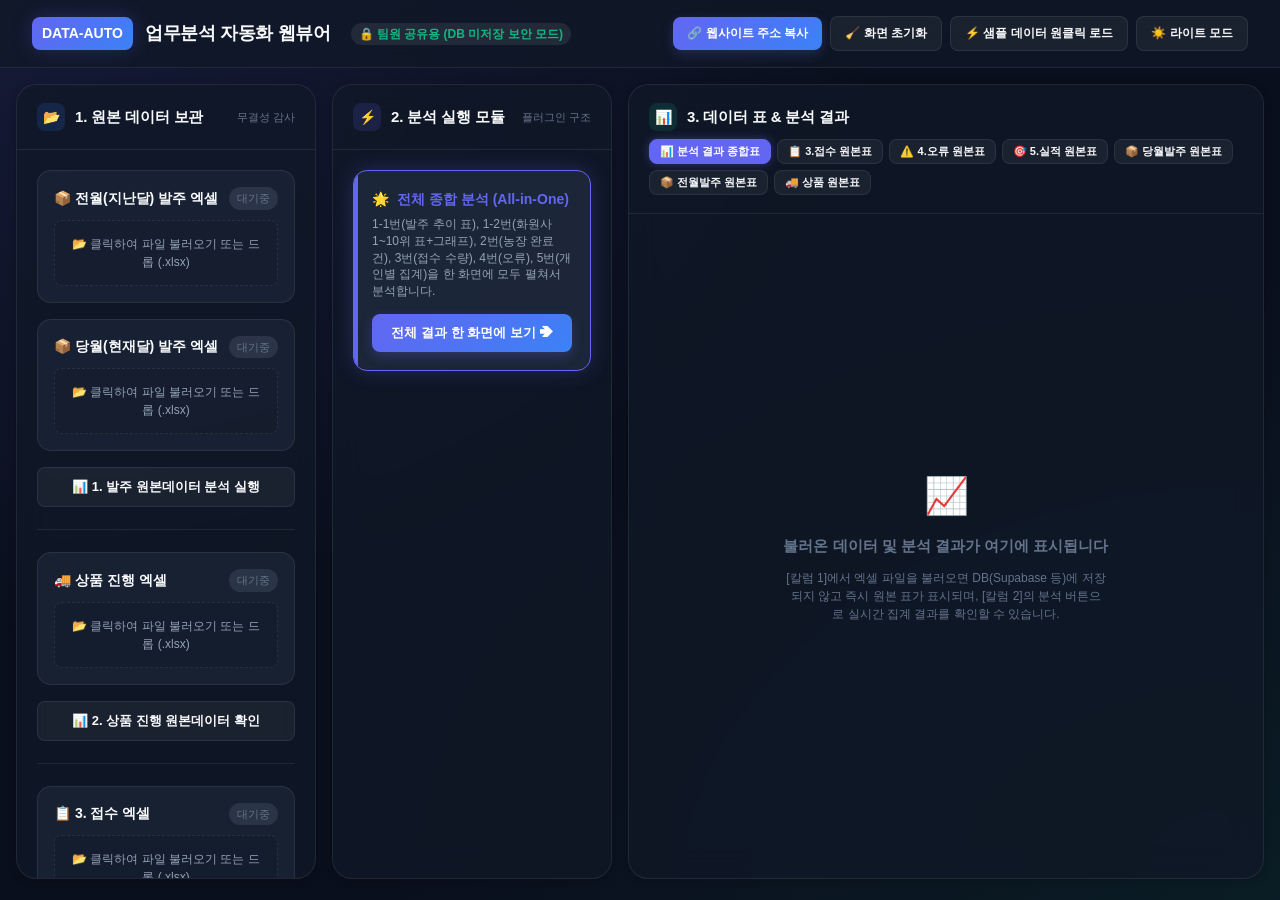
==== 업무분석_팀원공유용/index.html @ f82c4450 "Add files via upload" ====
<!DOCTYPE html>
<html lang="ko" data-theme="dark">
<head>
  <meta charset="UTF-8">
  <meta name="viewport" content="width=device-width, initial-scale=1.0">
  <title>업무분석 자동화 웹뷰어 (팀원 공유용 · 데이터 미저장 보안 모드)</title>
  <meta name="description" content="엑셀 파일을 서버나 DB에 저장하지 않고 브라우저 메모리에서만 안전하게 즉시 분석하는 팀원 공유용 업무분석 웹사이트입니다.">
  <meta property="og:type" content="website">
  <meta property="og:title" content="업무분석 자동화 웹뷰어 (팀원 공유용)">
  <meta property="og:description" content="업로드한 엑셀 데이터가 DB에 저장되지 않는 보안 모드로 발주 추이, 발주증가 TOP 10, 농장 완료건, 접수·오류·실적을 즉시 분석합니다.">
  <!-- Modern Local Vendor with CDN Fallback -->
  <script src="vendor/xlsx.full.min.js"></script>
  <script>if (typeof XLSX === 'undefined') document.write('<script src="https://cdn.jsdelivr.net/npm/xlsx@0.18.5/dist/xlsx.full.min.js"><\\/script>');</script>
  <script src="vendor/chart.umd.min.js"></script>
  <script>if (typeof Chart === 'undefined') document.write('<script src="https://cdn.jsdelivr.net/npm/chart.js@4.4.2/dist/chart.umd.min.js"><\\/script>');</script>
  <!-- Styles -->
  <link rel="stylesheet" href="css/style.css">
</head>
<body>

  <!-- Top Navigation Header -->
  <header class="app-header">
    <div class="logo-area">
      <div class="logo-badge">DATA-AUTO</div>
      <h1 class="app-title">업무분석 자동화 웹뷰어</h1>
      <span class="app-subtitle" style="color: #10b981; font-weight: 700;">🔒 팀원 공유용 (DB 미저장 보안 모드)</span>
    </div>

    <div class="header-actions" style="display: flex; gap: 8px; align-items: center; flex-wrap: wrap;">
      <button class="btn btn-primary" id="btn-copy-share-url" style="font-size: 12px; width: auto; padding: 8px 14px;">
        🔗 웹사이트 주소 복사
      </button>
      <button class="btn btn-secondary" id="btn-clear-session" style="font-size: 12px; width: auto; padding: 8px 14px;">
        🧹 화면 초기화
      </button>
      <button class="btn btn-secondary" id="btn-load-samples" style="font-size: 12px; width: auto; padding: 8px 14px;">
        ⚡ 샘플 데이터 원클릭 로드
      </button>
      <button class="btn btn-secondary" id="theme-toggle" style="font-size: 12px; width: auto; padding: 8px 14px;">
        ☀️ 라이트 모드
      </button>
    </div>
  </header>

  <!-- 3-Column Landing Dashboard -->
  <main class="main-dashboard">

    <!-- [Column 1] 원본 데이터 보관 칼럼 -->
    <section class="dashboard-column col-1">
      <div class="column-header">
        <div class="column-title-group">
          <div class="column-icon">📂</div>
          <h2 class="column-title">1. 원본 데이터 보관</h2>
        </div>
        <span style="font-size: 11px; color: var(--text-muted);">무결성 감사</span>
      </div>

      <div class="column-body">
        <!-- 발주 원본 데이터 슬롯 -->
        <div class="vault-slot">
          <div class="slot-header">
            <span class="slot-name">📦 전월(지난달) 발주 엑셀</span>
            <span class="slot-badge badge-empty" id="badge-prev-orders">대기중</span>
          </div>
          <div class="file-dropzone" id="dropzone-prev-orders">
            <input type="file" id="input-prev-orders" accept=".xlsx, .xls">
            <div class="dropzone-label" id="label-prev-orders">📂 클릭하여 파일 불러오기 또는 드롭 (.xlsx)</div>
          </div>
        </div>

        <div class="vault-slot">
          <div class="slot-header">
            <span class="slot-name">📦 당월(현재달) 발주 엑셀</span>
            <span class="slot-badge badge-empty" id="badge-curr-orders">대기중</span>
          </div>
          <div class="file-dropzone" id="dropzone-curr-orders">
            <input type="file" id="input-curr-orders" accept=".xlsx, .xls">
            <div class="dropzone-label" id="label-curr-orders">📂 클릭하여 파일 불러오기 또는 드롭 (.xlsx)</div>
          </div>
        </div>

        <!-- 1. 발주 분석 버튼 -->
        <button class="btn btn-primary" id="btn-save-orders">
          📊 1. 발주 원본데이터 분석 실행
        </button>

        <div style="border-top: 1px solid var(--border-color); margin: 6px 0;"></div>

        <!-- 상품 진행 원본 데이터 슬롯 -->
        <div class="vault-slot">
          <div class="slot-header">
            <span class="slot-name">🚚 상품 진행 엑셀</span>
            <span class="slot-badge badge-empty" id="badge-products">대기중</span>
          </div>
          <div class="file-dropzone" id="dropzone-products">
            <input type="file" id="input-products" accept=".xlsx, .xls">
            <div class="dropzone-label" id="label-products">📂 클릭하여 파일 불러오기 또는 드롭 (.xlsx)</div>
          </div>
        </div>

        <!-- 2. 상품 진행 확인 버튼 -->
        <button class="btn btn-secondary" id="btn-save-products">
          📊 2. 상품 진행 원본데이터 확인
        </button>

        <div style="border-top: 1px solid var(--border-color); margin: 6px 0;"></div>

        <!-- 3. 접수 원본 데이터 슬롯 -->
        <div class="vault-slot">
          <div class="slot-header">
            <span class="slot-name">📋 3. 접수 엑셀</span>
            <span class="slot-badge badge-empty" id="badge-receptions">대기중</span>
          </div>
          <div class="file-dropzone" id="dropzone-receptions">
            <input type="file" id="input-receptions" accept=".xlsx, .xls">
            <div class="dropzone-label" id="label-receptions">📂 클릭하여 파일 불러오기 또는 드롭 (.xlsx)</div>
          </div>
        </div>

        <!-- 3. 접수 확인 버튼 -->
        <button class="btn btn-secondary" id="btn-save-receptions">
          📊 3. 접수 원본데이터 확인
        </button>

        <div style="border-top: 1px solid var(--border-color); margin: 6px 0;"></div>

        <!-- 4. 오류 원본 데이터 슬롯 -->
        <div class="vault-slot">
          <div class="slot-header">
            <span class="slot-name">⚠️ 4. 오류 엑셀</span>
            <span class="slot-badge badge-empty" id="badge-errors">대기중</span>
          </div>
          <div class="file-dropzone" id="dropzone-errors">
            <input type="file" id="input-errors" accept=".xlsx, .xls">
            <div class="dropzone-label" id="label-errors">📂 클릭하여 파일 불러오기 또는 드롭 (.xlsx)</div>
          </div>
        </div>

        <!-- 4. 오류 확인 버튼 -->
        <button class="btn btn-secondary" id="btn-save-errors">
          📊 4. 오류 원본데이터 확인
        </button>

        <div style="border-top: 1px solid var(--border-color); margin: 6px 0;"></div>

        <!-- 5. 실적 원본 데이터 슬롯 -->
        <div class="vault-slot">
          <div class="slot-header">
            <span class="slot-name">🎯 5. 실적 엑셀</span>
            <span class="slot-badge badge-empty" id="badge-performances">대기중</span>
          </div>
          <div class="file-dropzone" id="dropzone-performances">
            <input type="file" id="input-performances" accept=".xlsx, .xls">
            <div class="dropzone-label" id="label-performances">📂 클릭하여 파일 불러오기 또는 드롭 (.xlsx)</div>
          </div>
        </div>

        <!-- 5. 실적 확인 버튼 -->
        <button class="btn btn-secondary" id="btn-save-performances">
          📊 5. 실적 원본데이터 확인
        </button>

        <!-- 무결성 안내 문구 -->
        <div class="integrity-box" style="margin-top: auto;">
          <span>🛡️ 엑셀 업로드 시 서버(Supabase) 및 로컬 DB에 저장되지 않으며 현재 화면에서만 안전하게 분석됩니다</span>
        </div>
      </div>
    </section>

    <!-- [Column 2] 분석 칼럼 (모듈식 실행 버튼) -->
    <section class="dashboard-column col-2">
      <div class="column-header">
        <div class="column-title-group">
          <div class="column-icon">⚡</div>
          <h2 class="column-title">2. 분석 실행 모듈</h2>
        </div>
        <span style="font-size: 11px; color: var(--text-muted);">플러그인 구조</span>
      </div>

      <div class="column-body" id="analysis-action-list">
        <!-- 자바스크립트 모듈 레지스트리에서 동적으로 생성됩니다 -->
      </div>
    </section>

    <!-- [Column 3] 결과 칼럼 (표 & 그래프) -->
    <section class="dashboard-column col-3">
      <div class="column-header" style="flex-wrap: wrap; gap: 8px;">
        <div class="column-title-group">
          <div class="column-icon">📊</div>
          <h2 class="column-title" id="column-3-main-title">3. 데이터 표 & 분석 결과</h2>
        </div>
        <div class="view-tabs" id="view-tabs" style="display: flex; gap: 6px; flex-wrap: wrap;">
          <button class="btn btn-secondary tab-btn active" data-view="analysis" style="font-size: 11px; padding: 4px 10px; width: auto;">
            📊 분석 결과 종합표
          </button>
          <button class="btn btn-secondary tab-btn" data-slot="receptions" style="font-size: 11px; padding: 4px 10px; width: auto;">
            📋 3.접수 원본표
          </button>
          <button class="btn btn-secondary tab-btn" data-slot="errors" style="font-size: 11px; padding: 4px 10px; width: auto;">
            ⚠️ 4.오류 원본표
          </button>
          <button class="btn btn-secondary tab-btn" data-slot="performances" style="font-size: 11px; padding: 4px 10px; width: auto;">
            🎯 5.실적 원본표
          </button>
          <button class="btn btn-secondary tab-btn" data-slot="currOrders" style="font-size: 11px; padding: 4px 10px; width: auto;">
            📦 당월발주 원본표
          </button>
          <button class="btn btn-secondary tab-btn" data-slot="prevOrders" style="font-size: 11px; padding: 4px 10px; width: auto;">
            📦 전월발주 원본표
          </button>
          <button class="btn btn-secondary tab-btn" data-slot="products" style="font-size: 11px; padding: 4px 10px; width: auto;">
            🚚 상품 원본표
          </button>
        </div>
      </div>

      <div class="column-body" id="result-column-body">
        <div class="col-3-empty">
          <div style="font-size: 36px;">📈</div>
          <div style="font-size: 15px; font-weight: 700;">불러온 데이터 및 분석 결과가 여기에 표시됩니다</div>
          <div style="font-size: 12px; max-width: 320px; line-height: 1.5;">
            [칼럼 1]에서 엑셀 파일을 불러오면 DB(Supabase 등)에 저장되지 않고 즉시 원본 표가 표시되며, [칼럼 2]의 분석 버튼으로 실시간 집계 결과를 확인할 수 있습니다.
          </div>
        </div>
      </div>
    </section>

  </main>

  <!-- Core Scripts -->
  <script src="js/indexedDbStorage.js"></script>
  <script src="js/defaultData.js"></script>
  <script src="js/store.js"></script>
  <script src="js/auditor.js"></script>
  <script src="js/modules/orderTrend.js"></script>
  <script src="js/modules/floristRanking.js"></script>
  <script src="js/modules/productProgress.js"></script>
  <script src="js/modules/receptionCount.js"></script>
  <script src="js/modules/errorAnalysis.js"></script>
  <script src="js/modules/staffSummary.js"></script>
  <script src="js/modules/registry.js"></script>
  <script src="js/ui/tableRenderer.js"></script>
  <script src="js/ui/chartRenderer.js"></script>
  <script src="js/app.js"></script>
</body>
</html>
---- 업무분석_팀원공유용/css/style.css ----
/* 2026 Modern Glassmorphism & SaaS Analytics Theme */
:root {
  --bg-primary: #0a0f1d;
  --bg-secondary: rgba(17, 24, 39, 0.75);
  --bg-card: rgba(30, 41, 59, 0.65);
  --bg-card-hover: rgba(30, 41, 59, 0.9);
  --border-color: rgba(255, 255, 255, 0.08);
  --border-focus: rgba(99, 102, 241, 0.6);
  --text-primary: #f8fafc;
  --text-secondary: #94a3b8;
  --text-muted: #64748b;
  --accent-blue: #3b82f6;
  --accent-indigo: #6366f1;
  --accent-emerald: #10b981;
  --accent-amber: #f59e0b;
  --accent-rose: #f43f5e;
  --glass-blur: blur(16px);
  --shadow-sm: 0 2px 8px rgba(0, 0, 0, 0.2);
  --shadow-md: 0 8px 24px rgba(0, 0, 0, 0.35);
  --shadow-glow: 0 0 20px rgba(99, 102, 241, 0.25);
  --radius-sm: 8px;
  --radius-md: 14px;
  --radius-lg: 20px;
  --font-family: -apple-system, BlinkMacSystemFont, "Pretendard", "Segoe UI", Roboto, sans-serif;
}

[data-theme="light"] {
  --bg-primary: #f8fafc;
  --bg-secondary: rgba(255, 255, 255, 0.85);
  --bg-card: rgba(255, 255, 255, 0.9);
  --bg-card-hover: #ffffff;
  --border-color: rgba(226, 232, 240, 0.8);
  --border-focus: rgba(99, 102, 241, 0.5);
  --text-primary: #0f172a;
  --text-secondary: #475569;
  --text-muted: #94a3b8;
  --shadow-sm: 0 2px 8px rgba(0, 0, 0, 0.04);
  --shadow-md: 0 10px 25px rgba(0, 0, 0, 0.06);
  --shadow-glow: 0 0 20px rgba(99, 102, 241, 0.15);
}

* {
  box-sizing: border-box;
  margin: 0;
  padding: 0;
}

body {
  font-family: var(--font-family);
  background: var(--bg-primary);
  color: var(--text-primary);
  min-height: 100vh;
  line-height: 1.5;
  overflow-x: hidden;
  background-image: 
    radial-gradient(at 0% 0%, rgba(99, 102, 241, 0.12) 0px, transparent 50%),
    radial-gradient(at 100% 100%, rgba(16, 185, 129, 0.08) 0px, transparent 50%);
  background-attachment: fixed;
  transition: background 0.3s ease, color 0.3s ease;
}

/* App Header */
.app-header {
  display: flex;
  justify-content: space-between;
  align-items: center;
  padding: 16px 32px;
  border-bottom: 1px solid var(--border-color);
  background: var(--bg-secondary);
  backdrop-filter: var(--glass-blur);
  position: sticky;
  top: 0;
  z-index: 50;
}

.logo-area {
  display: flex;
  align-items: center;
  gap: 12px;
}

.logo-badge {
  background: linear-gradient(135deg, var(--accent-indigo), var(--accent-blue));
  color: #fff;
  font-weight: 800;
  font-size: 14px;
  padding: 6px 10px;
  border-radius: var(--radius-sm);
  box-shadow: var(--shadow-glow);
}

.app-title {
  font-size: 18px;
  font-weight: 700;
  letter-spacing: -0.02em;
}

.app-subtitle {
  font-size: 12px;
  color: var(--text-muted);
  margin-left: 8px;
  padding: 2px 8px;
  background: var(--border-color);
  border-radius: 12px;
}

.header-actions {
  display: flex;
  align-items: center;
  gap: 12px;
}

/* Layout 3 Columns */
.main-dashboard {
  display: grid;
  grid-template-columns: 340px 320px 1fr;
  gap: 24px;
  padding: 24px 32px;
  height: calc(100vh - 73px);
  max-width: 1920px;
  margin: 0 auto;
}

.dashboard-column {
  display: flex;
  flex-direction: column;
  background: var(--bg-secondary);
  border: 1px solid var(--border-color);
  border-radius: var(--radius-lg);
  backdrop-filter: var(--glass-blur);
  box-shadow: var(--shadow-sm);
  overflow: hidden;
  transition: all 0.25s ease;
}

.dashboard-column:hover {
  border-color: rgba(255, 255, 255, 0.14);
}

.column-header {
  padding: 18px 20px;
  border-bottom: 1px solid var(--border-color);
  display: flex;
  justify-content: space-between;
  align-items: center;
}

.column-title-group {
  display: flex;
  align-items: center;
  gap: 10px;
}

.column-icon {
  width: 28px;
  height: 28px;
  border-radius: var(--radius-sm);
  display: flex;
  align-items: center;
  justify-content: center;
  font-size: 14px;
}

.col-1 .column-icon { background: rgba(59, 130, 246, 0.15); color: var(--accent-blue); }
.col-2 .column-icon { background: rgba(99, 102, 241, 0.15); color: var(--accent-indigo); }
.col-3 .column-icon { background: rgba(16, 185, 129, 0.15); color: var(--accent-emerald); }

.column-title {
  font-size: 15px;
  font-weight: 700;
  letter-spacing: -0.01em;
}

.column-body {
  padding: 20px;
  overflow-y: auto;
  flex: 1;
  display: flex;
  flex-direction: column;
  gap: 16px;
}

/* Slot & Card Styles */
.vault-slot {
  background: var(--bg-card);
  border: 1px solid var(--border-color);
  border-radius: var(--radius-md);
  padding: 16px;
  transition: all 0.2s ease;
}

.vault-slot:hover {
  background: var(--bg-card-hover);
  border-color: var(--border-focus);
}

.slot-header {
  display: flex;
  justify-content: space-between;
  align-items: center;
  margin-bottom: 10px;
}

.slot-name {
  font-size: 14px;
  font-weight: 600;
}

.slot-badge {
  font-size: 11px;
  padding: 3px 8px;
  border-radius: 12px;
  font-weight: 500;
}

.badge-empty { background: rgba(148, 163, 184, 0.15); color: var(--text-muted); }
.badge-ready { background: rgba(16, 185, 129, 0.15); color: var(--accent-emerald); }
.badge-error { background: rgba(244, 63, 94, 0.15); color: var(--accent-rose); }

/* File Drop Area */
.file-dropzone {
  position: relative;
  border: 1.5px dashed var(--border-color);
  border-radius: var(--radius-sm);
  padding: 14px;
  text-align: center;
  cursor: pointer;
  background: rgba(0, 0, 0, 0.1);
  transition: all 0.2s ease;
  user-select: none;
}

.file-dropzone:hover, .file-dropzone.dragover {
  border-color: var(--accent-indigo);
  background: rgba(99, 102, 241, 0.08);
}

.file-dropzone input[type="file"] {
  position: absolute;
  top: 0;
  left: 0;
  width: 100%;
  height: 100%;
  opacity: 0;
  cursor: pointer;
  z-index: 5;
}

.dropzone-label {
  font-size: 12px;
  color: var(--text-secondary);
  pointer-events: none;
  position: relative;
  z-index: 1;
}

/* Buttons */
.btn {
  display: inline-flex;
  align-items: center;
  justify-content: center;
  gap: 8px;
  padding: 10px 16px;
  font-size: 13px;
  font-weight: 600;
  border-radius: var(--radius-sm);
  cursor: pointer;
  border: none;
  transition: all 0.2s ease;
  width: 100%;
}

.btn-primary {
  background: linear-gradient(135deg, var(--accent-indigo), var(--accent-blue));
  color: white;
  box-shadow: 0 4px 12px rgba(99, 102, 241, 0.25);
}

.btn-primary:hover {
  opacity: 0.95;
  transform: translateY(-1px);
  box-shadow: 0 6px 16px rgba(99, 102, 241, 0.35);
}

.btn-secondary {
  background: rgba(255, 255, 255, 0.05);
  border: 1px solid var(--border-color);
  color: var(--text-primary);
}

.btn-secondary:hover {
  background: rgba(255, 255, 255, 0.1);
  border-color: rgba(255, 255, 255, 0.2);
}

/* Action Cards in Column 2 */
.action-card {
  background: var(--bg-card);
  border: 1px solid var(--border-color);
  border-radius: var(--radius-md);
  padding: 18px;
  cursor: pointer;
  transition: all 0.25s cubic-bezier(0.4, 0, 0.2, 1);
  position: relative;
  overflow: hidden;
}

.action-card::before {
  content: "";
  position: absolute;
  top: 0;
  left: 0;
  width: 4px;
  height: 100%;
  background: var(--accent-indigo);
  opacity: 0;
  transition: opacity 0.2s ease;
}

.action-card:hover {
  transform: translateY(-2px);
  background: var(--bg-card-hover);
  border-color: var(--border-focus);
  box-shadow: var(--shadow-md);
}

.action-card:hover::before, .action-card.active::before {
  opacity: 1;
}

.action-card.active {
  border-color: var(--accent-indigo);
  background: var(--bg-card-hover);
  box-shadow: var(--shadow-glow);
}

.card-title {
  font-size: 14px;
  font-weight: 700;
  margin-bottom: 6px;
  display: flex;
  align-items: center;
  gap: 8px;
}

.card-desc {
  font-size: 12px;
  color: var(--text-secondary);
  line-height: 1.4;
  margin-bottom: 14px;
}

/* Integrity Banner */
.integrity-box {
  background: rgba(16, 185, 129, 0.1);
  border: 1px solid rgba(16, 185, 129, 0.25);
  border-radius: var(--radius-sm);
  padding: 10px 14px;
  font-size: 12px;
  display: flex;
  align-items: center;
  gap: 8px;
  color: #34d399;
}

.integrity-box.warning {
  background: rgba(245, 158, 11, 0.1);
  border-color: rgba(245, 158, 11, 0.25);
  color: #fbbf24;
}

/* Result Column (Column 3) */
.col-3-empty {
  display: flex;
  flex-direction: column;
  align-items: center;
  justify-content: center;
  height: 100%;
  color: var(--text-muted);
  text-align: center;
  gap: 12px;
  padding: 40px;
}

.result-container {
  display: flex;
  flex-direction: column;
  gap: 20px;
  animation: fadeIn 0.3s ease;
}

@keyframes fadeIn {
  from { opacity: 0; transform: translateY(6px); }
  to { opacity: 1; transform: translateY(0); }
}

/* KPI Summary Cards */
.kpi-row {
  display: grid;
  grid-template-columns: repeat(auto-fit, minmax(180px, 1fr));
  gap: 16px;
}

.kpi-card {
  background: var(--bg-card);
  border: 1px solid var(--border-color);
  border-radius: var(--radius-md);
  padding: 16px;
  display: flex;
  flex-direction: column;
  gap: 4px;
}

.kpi-label {
  font-size: 12px;
  color: var(--text-secondary);
}

.kpi-value {
  font-size: 24px;
  font-weight: 800;
  letter-spacing: -0.02em;
}

.kpi-sub {
  font-size: 12px;
  display: flex;
  align-items: center;
  gap: 4px;
}

.text-positive { color: var(--accent-emerald); }
.text-negative { color: var(--accent-rose); }

/* Table Component */
.table-wrapper {
  background: var(--bg-card);
  border: 1px solid var(--border-color);
  border-radius: var(--radius-md);
  overflow: hidden;
  box-shadow: var(--shadow-sm);
}

.table-toolbar {
  padding: 12px 16px;
  border-bottom: 1px solid var(--border-color);
  display: flex;
  justify-content: space-between;
  align-items: center;
  background: rgba(0, 0, 0, 0.1);
}

.table-search {
  background: rgba(255, 255, 255, 0.05);
  border: 1px solid var(--border-color);
  color: var(--text-primary);
  padding: 6px 12px;
  border-radius: var(--radius-sm);
  font-size: 12px;
  outline: none;
  width: 220px;
}

.table-search:focus {
  border-color: var(--accent-indigo);
}

.data-table {
  width: 100%;
  border-collapse: collapse;
  font-size: 13px;
  text-align: left;
}

.data-table th {
  background: rgba(0, 0, 0, 0.15);
  color: var(--text-secondary);
  font-weight: 600;
  padding: 12px 16px;
  border-bottom: 1px solid var(--border-color);
  cursor: pointer;
  user-select: none;
}

.data-table th:hover {
  color: var(--text-primary);
}

.data-table td {
  padding: 12px 16px;
  border-bottom: 1px solid var(--border-color);
  color: var(--text-primary);
}

.data-table tr:hover td {
  background: rgba(255, 255, 255, 0.02);
}

/* Rank Badge */
.rank-badge {
  display: inline-flex;
  align-items: center;
  justify-content: center;
  width: 24px;
  height: 24px;
  border-radius: 50%;
  font-size: 11px;
  font-weight: 800;
}

.rank-1 { background: #ffd700; color: #000; box-shadow: 0 0 10px rgba(255, 215, 0, 0.4); }
.rank-2 { background: #c0c0c0; color: #000; }
.rank-3 { background: #cd7f32; color: #fff; }
.rank-other { background: rgba(255, 255, 255, 0.1); color: var(--text-secondary); }

/* Chart Container */
.chart-card {
  background: var(--bg-card);
  border: 1px solid var(--border-color);
  border-radius: var(--radius-md);
  padding: 20px;
  margin-top: 20px;
}

.chart-header {
  display: flex;
  justify-content: space-between;
  align-items: center;
  margin-bottom: 16px;
}

.chart-title {
  font-size: 14px;
  font-weight: 700;
}

.chart-wrapper {
  position: relative;
  height: 340px;
  width: 100%;
}

/* Scrollbar */
::-webkit-scrollbar {
  width: 6px;
  height: 6px;
}
::-webkit-scrollbar-track {
  background: transparent;
}
::-webkit-scrollbar-thumb {
  background: rgba(255, 255, 255, 0.15);
  border-radius: 3px;
}
::-webkit-scrollbar-thumb:hover {
  background: rgba(255, 255, 255, 0.3);
}

/* Responsive */
@media (max-width: 1280px) {
  .main-dashboard {
    grid-template-columns: 300px 280px 1fr;
    padding: 16px;
    gap: 16px;
  }
}
@media (max-width: 1024px) {
  .main-dashboard {
    grid-template-columns: 1fr;
    height: auto;
  }
}

/* View Tabs & Toast Feedback */
.tab-btn {
  transition: all 0.2s ease;
  border-radius: var(--radius-sm);
  cursor: pointer;
}
.tab-btn:hover {
  border-color: var(--accent-indigo);
  color: var(--text-primary);
}
.tab-btn.active {
  background: var(--accent-indigo) !important;
  color: #fff !important;
  border-color: var(--accent-indigo) !important;
  box-shadow: 0 0 10px rgba(99, 102, 241, 0.4);
}

.toast-container {
  position: fixed;
  bottom: 24px;
  right: 24px;
  display: flex;
  flex-direction: column;
  gap: 10px;
  z-index: 9999;
  pointer-events: none;
}
.toast-message {
  pointer-events: auto;
  background: rgba(15, 23, 42, 0.95);
  color: #f8fafc;
  border: 1px solid rgba(99, 102, 241, 0.4);
  backdrop-filter: blur(8px);
  padding: 12px 20px;
  border-radius: var(--radius-md);
  font-size: 13px;
  font-weight: 600;
  box-shadow: 0 10px 25px rgba(0, 0, 0, 0.4);
  display: flex;
  align-items: center;
  gap: 10px;
  animation: slideInUp 0.25s ease-out forwards;
  transition: opacity 0.3s ease, transform 0.3s ease;
}
@keyframes slideInUp {
  from {
    opacity: 0;
    transform: translateY(20px);
  }
  to {
    opacity: 1;
    transform: translateY(0);
  }
}
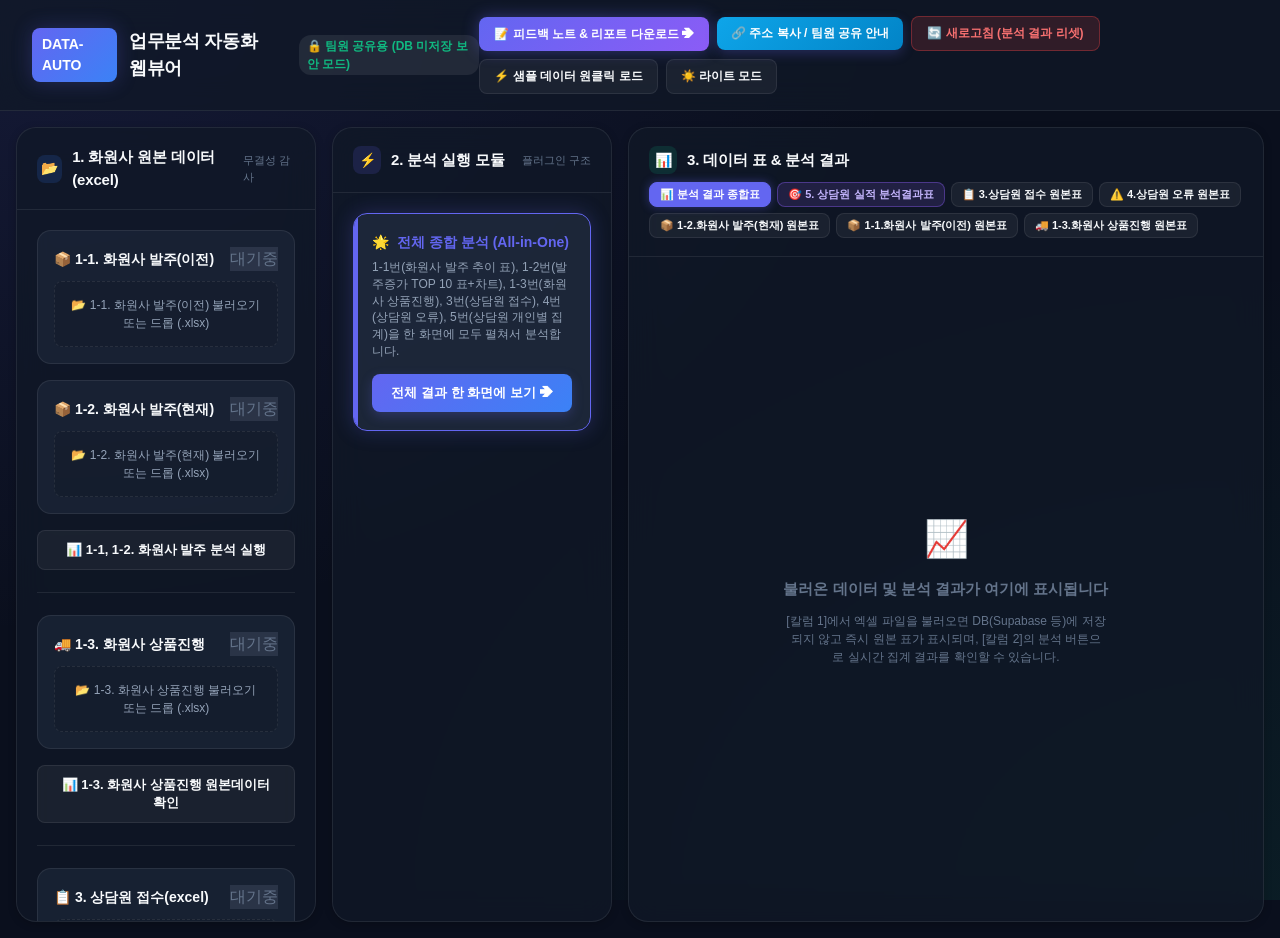
==== commit 8c009df7: "Add files via upload" ====
--- a/업무분석_팀원공유용/index.html
+++ b/업무분석_팀원공유용/index.html
@@ -27,11 +27,14 @@
     </div>
 
     <div class="header-actions" style="display: flex; gap: 8px; align-items: center; flex-wrap: wrap;">
-      <button class="btn btn-primary" id="btn-copy-share-url" style="font-size: 12px; width: auto; padding: 8px 14px;">
-        🔗 웹사이트 주소 복사
+      <a href="feedback.html" class="btn btn-primary" id="btn-go-feedback" style="font-size: 12px; width: auto; padding: 8px 15px; text-decoration: none; display: inline-flex; align-items: center; gap: 6px; background: linear-gradient(135deg, #6366f1, #8b5cf6); border: none; box-shadow: 0 0 16px rgba(99, 102, 241, 0.4); font-weight: 700;">
+        📝 피드백 노트 & 리포트 다운로드 ➔
+      </a>
+      <button class="btn btn-primary" id="btn-copy-share-url" style="font-size: 12px; width: auto; padding: 8px 14px; background: linear-gradient(135deg, #0ea5e9, #0284c7); border: none;">
+        🔗 주소 복사 / 팀원 공유 안내
       </button>
-      <button class="btn btn-secondary" id="btn-clear-session" style="font-size: 12px; width: auto; padding: 8px 14px;">
-        🧹 화면 초기화
+      <button class="btn btn-secondary" id="btn-clear-session" style="font-size: 12px; width: auto; padding: 8px 15px; background: rgba(239, 68, 68, 0.15); border: 1px solid rgba(239, 68, 68, 0.35); color: #f87171; font-weight: 800; cursor: pointer;">
+        🔄 새로고침 (분석 결과 리셋)
       </button>
       <button class="btn btn-secondary" id="btn-load-samples" style="font-size: 12px; width: auto; padding: 8px 14px;">
         ⚡ 샘플 데이터 원클릭 로드
@@ -50,114 +53,111 @@
       <div class="column-header">
         <div class="column-title-group">
           <div class="column-icon">📂</div>
-          <h2 class="column-title">1. 원본 데이터 보관</h2>
+          <h2 class="column-title">1. 화원사 원본 데이터(excel)</h2>
         </div>
         <span style="font-size: 11px; color: var(--text-muted);">무결성 감사</span>
       </div>
 
       <div class="column-body">
-        <!-- 발주 원본 데이터 슬롯 -->
-        <div class="vault-slot">
-          <div class="slot-header">
-            <span class="slot-name">📦 전월(지난달) 발주 엑셀</span>
-            <span class="slot-badge badge-empty" id="badge-prev-orders">대기중</span>
+        <!-- 1-1. 화원사 발주(이전) 슬롯 -->
+        <div class="vault-slot">
+          <div class="slot-header">
+            <span class="slot-name">📦 1-1. 화원사 발주(이전)</span>
+            <div class="slot-actions">
+              <span class="slot-badge badge-empty" id="badge-prev-orders">대기중</span>
+              <button type="button" class="btn-cancel-slot" id="btn-cancel-prev-orders" data-slot="prevOrders" title="1-1. 화원사 발주(이전) 업로드 취소">✕ 취소</button>
+            </div>
           </div>
           <div class="file-dropzone" id="dropzone-prev-orders">
             <input type="file" id="input-prev-orders" accept=".xlsx, .xls">
-            <div class="dropzone-label" id="label-prev-orders">📂 클릭하여 파일 불러오기 또는 드롭 (.xlsx)</div>
-          </div>
-        </div>
-
-        <div class="vault-slot">
-          <div class="slot-header">
-            <span class="slot-name">📦 당월(현재달) 발주 엑셀</span>
-            <span class="slot-badge badge-empty" id="badge-curr-orders">대기중</span>
+            <div class="dropzone-label" id="label-prev-orders">📂 1-1. 화원사 발주(이전) 엑셀 불러오기 또는 드롭 (.xlsx)</div>
+          </div>
+        </div>
+
+        <!-- 1-2. 화원사 발주(현재) 슬롯 -->
+        <div class="vault-slot">
+          <div class="slot-header">
+            <span class="slot-name">📦 1-2. 화원사 발주(현재)</span>
+            <div class="slot-actions">
+              <span class="slot-badge badge-empty" id="badge-curr-orders">대기중</span>
+              <button type="button" class="btn-cancel-slot" id="btn-cancel-curr-orders" data-slot="currOrders" title="1-2. 화원사 발주(현재) 업로드 취소">✕ 취소</button>
+            </div>
           </div>
           <div class="file-dropzone" id="dropzone-curr-orders">
             <input type="file" id="input-curr-orders" accept=".xlsx, .xls">
-            <div class="dropzone-label" id="label-curr-orders">📂 클릭하여 파일 불러오기 또는 드롭 (.xlsx)</div>
-          </div>
-        </div>
-
-        <!-- 1. 발주 분석 버튼 -->
+            <div class="dropzone-label" id="label-curr-orders">📂 1-2. 화원사 발주(현재) 엑셀 불러오기 또는 드롭 (.xlsx)</div>
+          </div>
+        </div>
+
+        <!-- 1-1 & 1-2 발주 분석 버튼 -->
         <button class="btn btn-primary" id="btn-save-orders">
-          📊 1. 발주 원본데이터 분석 실행
+          📊 1-1, 1-2. 화원사 발주 분석 실행
         </button>
 
         <div style="border-top: 1px solid var(--border-color); margin: 6px 0;"></div>
 
-        <!-- 상품 진행 원본 데이터 슬롯 -->
-        <div class="vault-slot">
-          <div class="slot-header">
-            <span class="slot-name">🚚 상품 진행 엑셀</span>
-            <span class="slot-badge badge-empty" id="badge-products">대기중</span>
+        <!-- 1-3. 화원사 상품진행 슬롯 -->
+        <div class="vault-slot">
+          <div class="slot-header">
+            <span class="slot-name">🚚 1-3. 화원사 상품진행</span>
+            <div class="slot-actions">
+              <span class="slot-badge badge-empty" id="badge-products">대기중</span>
+              <button type="button" class="btn-cancel-slot" id="btn-cancel-products" data-slot="products" title="1-3. 화원사 상품진행 업로드 취소">✕ 취소</button>
+            </div>
           </div>
           <div class="file-dropzone" id="dropzone-products">
             <input type="file" id="input-products" accept=".xlsx, .xls">
-            <div class="dropzone-label" id="label-products">📂 클릭하여 파일 불러오기 또는 드롭 (.xlsx)</div>
-          </div>
-        </div>
-
-        <!-- 2. 상품 진행 확인 버튼 -->
+            <div class="dropzone-label" id="label-products">📂 1-3. 화원사 상품진행 엑셀 불러오기 또는 드롭 (.xlsx)</div>
+          </div>
+        </div>
+
+        <!-- 1-3. 화원사 상품진행 확인 버튼 -->
         <button class="btn btn-secondary" id="btn-save-products">
-          📊 2. 상품 진행 원본데이터 확인
+          📊 1-3. 화원사 상품진행 원본데이터 확인
         </button>
 
         <div style="border-top: 1px solid var(--border-color); margin: 6px 0;"></div>
 
-        <!-- 3. 접수 원본 데이터 슬롯 -->
-        <div class="vault-slot">
-          <div class="slot-header">
-            <span class="slot-name">📋 3. 접수 엑셀</span>
-            <span class="slot-badge badge-empty" id="badge-receptions">대기중</span>
+        <!-- 3. 상담원 접수(excel) 슬롯 -->
+        <div class="vault-slot">
+          <div class="slot-header">
+            <span class="slot-name">📋 3. 상담원 접수(excel)</span>
+            <div class="slot-actions">
+              <span class="slot-badge badge-empty" id="badge-receptions">대기중</span>
+              <button type="button" class="btn-cancel-slot" id="btn-cancel-receptions" data-slot="receptions" title="3. 상담원 접수 업로드 취소">✕ 취소</button>
+            </div>
           </div>
           <div class="file-dropzone" id="dropzone-receptions">
             <input type="file" id="input-receptions" accept=".xlsx, .xls">
-            <div class="dropzone-label" id="label-receptions">📂 클릭하여 파일 불러오기 또는 드롭 (.xlsx)</div>
-          </div>
-        </div>
-
-        <!-- 3. 접수 확인 버튼 -->
+            <div class="dropzone-label" id="label-receptions">📂 3. 상담원 접수(excel) 불러오기 또는 드롭 (.xlsx)</div>
+          </div>
+        </div>
+
+        <!-- 3. 상담원 접수 확인 버튼 -->
         <button class="btn btn-secondary" id="btn-save-receptions">
-          📊 3. 접수 원본데이터 확인
+          📊 3. 상담원 접수 원본데이터 확인
         </button>
 
         <div style="border-top: 1px solid var(--border-color); margin: 6px 0;"></div>
 
-        <!-- 4. 오류 원본 데이터 슬롯 -->
-        <div class="vault-slot">
-          <div class="slot-header">
-            <span class="slot-name">⚠️ 4. 오류 엑셀</span>
-            <span class="slot-badge badge-empty" id="badge-errors">대기중</span>
+        <!-- 4. 상담원 오류(excel) 슬롯 -->
+        <div class="vault-slot">
+          <div class="slot-header">
+            <span class="slot-name">⚠️ 4. 상담원 오류(excel)</span>
+            <div class="slot-actions">
+              <span class="slot-badge badge-empty" id="badge-errors">대기중</span>
+              <button type="button" class="btn-cancel-slot" id="btn-cancel-errors" data-slot="errors" title="4. 상담원 오류 업로드 취소">✕ 취소</button>
+            </div>
           </div>
           <div class="file-dropzone" id="dropzone-errors">
             <input type="file" id="input-errors" accept=".xlsx, .xls">
-            <div class="dropzone-label" id="label-errors">📂 클릭하여 파일 불러오기 또는 드롭 (.xlsx)</div>
-          </div>
-        </div>
-
-        <!-- 4. 오류 확인 버튼 -->
+            <div class="dropzone-label" id="label-errors">📂 4. 상담원 오류(excel) 불러오기 또는 드롭 (.xlsx)</div>
+          </div>
+        </div>
+
+        <!-- 4. 상담원 오류 확인 버튼 -->
         <button class="btn btn-secondary" id="btn-save-errors">
-          📊 4. 오류 원본데이터 확인
-        </button>
-
-        <div style="border-top: 1px solid var(--border-color); margin: 6px 0;"></div>
-
-        <!-- 5. 실적 원본 데이터 슬롯 -->
-        <div class="vault-slot">
-          <div class="slot-header">
-            <span class="slot-name">🎯 5. 실적 엑셀</span>
-            <span class="slot-badge badge-empty" id="badge-performances">대기중</span>
-          </div>
-          <div class="file-dropzone" id="dropzone-performances">
-            <input type="file" id="input-performances" accept=".xlsx, .xls">
-            <div class="dropzone-label" id="label-performances">📂 클릭하여 파일 불러오기 또는 드롭 (.xlsx)</div>
-          </div>
-        </div>
-
-        <!-- 5. 실적 확인 버튼 -->
-        <button class="btn btn-secondary" id="btn-save-performances">
-          📊 5. 실적 원본데이터 확인
+          📊 4. 상담원 오류 원본데이터 확인
         </button>
 
         <!-- 무결성 안내 문구 -->
@@ -193,23 +193,23 @@
           <button class="btn btn-secondary tab-btn active" data-view="analysis" style="font-size: 11px; padding: 4px 10px; width: auto;">
             📊 분석 결과 종합표
           </button>
+          <button class="btn btn-secondary tab-btn" data-view="staffSummary" style="font-size: 11px; padding: 4px 10px; width: auto; background: rgba(139, 92, 246, 0.15); border-color: rgba(139, 92, 246, 0.4); color: #c4b5fd;">
+            🎯 5. 상담원 실적 분석결과표
+          </button>
           <button class="btn btn-secondary tab-btn" data-slot="receptions" style="font-size: 11px; padding: 4px 10px; width: auto;">
-            📋 3.접수 원본표
+            📋 3.상담원 접수 원본표
           </button>
           <button class="btn btn-secondary tab-btn" data-slot="errors" style="font-size: 11px; padding: 4px 10px; width: auto;">
-            ⚠️ 4.오류 원본표
-          </button>
-          <button class="btn btn-secondary tab-btn" data-slot="performances" style="font-size: 11px; padding: 4px 10px; width: auto;">
-            🎯 5.실적 원본표
+            ⚠️ 4.상담원 오류 원본표
           </button>
           <button class="btn btn-secondary tab-btn" data-slot="currOrders" style="font-size: 11px; padding: 4px 10px; width: auto;">
-            📦 당월발주 원본표
+            📦 1-2.화원사 발주(현재) 원본표
           </button>
           <button class="btn btn-secondary tab-btn" data-slot="prevOrders" style="font-size: 11px; padding: 4px 10px; width: auto;">
-            📦 전월발주 원본표
+            📦 1-1.화원사 발주(이전) 원본표
           </button>
           <button class="btn btn-secondary tab-btn" data-slot="products" style="font-size: 11px; padding: 4px 10px; width: auto;">
-            🚚 상품 원본표
+            🚚 1-3.화원사 상품진행 원본표
           </button>
         </div>
       </div>
@@ -227,7 +227,63 @@
 
   </main>
 
+  <!-- 팀원 공유 안내 모달 (로컬 파일 주소 주의 안내) -->
+  <div class="modal-overlay" id="share-guide-modal" aria-hidden="true">
+    <div class="modal-card">
+      <div class="modal-header">
+        <div class="modal-title-group">
+          <span class="modal-icon">⚠️</span>
+          <h3 class="modal-title">팀원 공유 시 주소 링크 주의사항</h3>
+        </div>
+        <button type="button" class="modal-close-btn" id="btn-close-share-modal" title="닫기">✕</button>
+      </div>
+
+      <div class="modal-body">
+        <div class="modal-alert-box">
+          <strong>🚨 왜 팀원 컴퓨터에서 파일이 안 열릴까요?</strong><br>
+          현재 브라우저 주소(<code id="modal-current-url" style="color: #fca5a5; word-break: break-all;">file:///...</code>)는 <strong>내 컴퓨터 로컬 드라이브의 개인 파일 경로</strong>입니다. 다른 사람의 컴퓨터나 스마트폰에서는 내 컴퓨터 C드라이브 파일에 접근할 수 없으므로 <strong>"파일을 찾을 수 없음 / 열 수 없음"</strong> 오류가 발생합니다.
+        </div>
+
+        <div class="modal-section-card" style="border-left: 4px solid #10b981;">
+          <div class="modal-section-title" style="color: #10b981;">
+            <span>💡</span>
+            <span>가장 쉽고 확실한 해결 방법: [완성된 HTML 리포트 다운로드]</span>
+          </div>
+          <div style="font-size: 12.5px; color: var(--text-secondary); line-height: 1.6;">
+            1. 상단 <strong>[📝 피드백 노트 & 리포트 다운로드 ➔]</strong> 버튼을 클릭하여 피드백 페이지로 이동합니다.<br>
+            2. 상단의 <strong>[📥 완성된 HTML 리포트 다운로드 (.html)]</strong> 버튼을 클릭합니다.<br>
+            3. 다운로드된 단일 파일(<code>.html</code>)을 <strong>카카오톡, 사내 메신저(슬랙/잔디) 또는 이메일에 파일 첨부</strong>로 보내세요!<br>
+            4. 팀원은 전달받은 파일을 더블클릭만 하면 인터넷 없이도 모든 그래프와 분석 결과를 완벽하게 열어볼 수 있습니다.
+          </div>
+        </div>
+
+        <div class="modal-section-card" style="border-left: 4px solid #6366f1;">
+          <div class="modal-section-title" style="color: #818cf8;">
+            <span>🛡️</span>
+            <span>데이터 미저장 보안 모드 안내</span>
+          </div>
+          <div style="font-size: 12px; color: var(--text-secondary); line-height: 1.5;">
+            본 시스템은 고객 및 화원사 데이터 보호를 위해 엑셀 데이터를 외부 서버(DB)에 저장하지 않고 브라우저 메모리에서만 즉시 분석합니다. 따라서 웹 주소만 전송할 경우 다른 팀원의 화면에는 데이터가 비어있게 되므로, 반드시 <strong>다운로드된 리포트 파일로 공유</strong>하셔야 분석 결과가 온전히 전달됩니다.
+          </div>
+        </div>
+      </div>
+
+      <div class="modal-footer">
+        <a href="feedback.html" class="btn btn-primary" style="font-size: 13px; text-decoration: none; padding: 10px 18px; background: linear-gradient(135deg, #6366f1, #8b5cf6); border: none; font-weight: 700; display: inline-flex; align-items: center; gap: 6px;">
+          📥 피드백 노트 & 리포트 다운로드로 바로가기 ➔
+        </a>
+        <button type="button" class="btn btn-secondary" id="btn-force-copy-url" style="font-size: 12px; padding: 10px 14px;">
+          🔗 그래도 주소 복사하기
+        </button>
+        <button type="button" class="btn btn-secondary" id="btn-cancel-modal" style="font-size: 12px; padding: 10px 14px;">
+          닫기
+        </button>
+      </div>
+    </div>
+  </div>
+
   <!-- Core Scripts -->
+  <script src="js/sampleDataBundle.js"></script>
   <script src="js/indexedDbStorage.js"></script>
   <script src="js/defaultData.js"></script>
   <script src="js/store.js"></script>
--- a/업무분석_팀원공유용/css/style.css
+++ b/업무분석_팀원공유용/css/style.css
@@ -206,11 +206,39 @@
   font-weight: 600;
 }
 
-.slot-badge {
+.slot-actions {
+  display: flex;
+  align-items: center;
+  gap: 6px;
+}
+
+.btn-cancel-slot {
+  display: none;
+  align-items: center;
+  justify-content: center;
+  gap: 3px;
+  padding: 3px 8px;
   font-size: 11px;
-  padding: 3px 8px;
-  border-radius: 12px;
-  font-weight: 500;
+  font-weight: 700;
+  color: #ef4444;
+  background: rgba(239, 68, 68, 0.1);
+  border: 1px solid rgba(239, 68, 68, 0.35);
+  border-radius: 6px;
+  cursor: pointer;
+  transition: all 0.2s cubic-bezier(0.16, 1, 0.3, 1);
+  line-height: 1.2;
+}
+
+.btn-cancel-slot:hover {
+  background: #ef4444;
+  border-color: #ef4444;
+  color: #ffffff;
+  transform: translateY(-1px);
+  box-shadow: 0 2px 8px rgba(239, 68, 68, 0.35);
+}
+
+.btn-cancel-slot:active {
+  transform: translateY(0);
 }
 
 .badge-empty { background: rgba(148, 163, 184, 0.15); color: var(--text-muted); }
@@ -616,13 +644,931 @@
   transition: opacity 0.3s ease, transform 0.3s ease;
 }
 @keyframes slideInUp {
-  from {
-    opacity: 0;
-    transform: translateY(20px);
+}
+
+/* ==========================================================================
+   Feedback Notes Page & Print Styles
+   ========================================================================== */
+.feedback-page-container {
+  max-width: 1440px;
+  margin: 0 auto;
+  padding: 24px 32px 60px;
+}
+
+.feedback-banner {
+  background: linear-gradient(135deg, rgba(99, 102, 241, 0.15), rgba(16, 185, 129, 0.12));
+  border: 1px solid rgba(99, 102, 241, 0.3);
+  border-radius: var(--radius-lg);
+  padding: 24px 32px;
+  margin-bottom: 24px;
+  display: flex;
+  justify-content: space-between;
+  align-items: center;
+  flex-wrap: wrap;
+  gap: 16px;
+  box-shadow: var(--shadow-md);
+  position: relative;
+  overflow: hidden;
+}
+
+.feedback-banner::after {
+  content: "";
+  position: absolute;
+  top: -50px;
+  right: -50px;
+  width: 150px;
+  height: 150px;
+  background: radial-gradient(circle, rgba(99, 102, 241, 0.25) 0%, transparent 70%);
+  border-radius: 50%;
+  pointer-events: none;
+}
+
+.feedback-banner-title {
+  font-size: 22px;
+  font-weight: 800;
+  letter-spacing: -0.02em;
+  display: flex;
+  align-items: center;
+  gap: 10px;
+}
+
+.feedback-banner-desc {
+  font-size: 13px;
+  color: var(--text-secondary);
+  margin-top: 6px;
+  line-height: 1.6;
+}
+
+.feedback-section-title {
+  font-size: 18px;
+  font-weight: 800;
+  letter-spacing: -0.01em;
+  margin-bottom: 16px;
+  display: flex;
+  align-items: center;
+  gap: 10px;
+}
+
+.feedback-card-grid {
+  display: grid;
+  grid-template-columns: repeat(auto-fit, minmax(360px, 1fr));
+  gap: 18px;
+  margin-bottom: 24px;
+}
+
+.feedback-note-card {
+  background: var(--bg-card);
+  border: 1px solid var(--border-color);
+  border-radius: var(--radius-md);
+  padding: 20px;
+  transition: all 0.25s ease;
+  backdrop-filter: var(--glass-blur);
+  display: flex;
+  flex-direction: column;
+}
+
+.feedback-note-card:hover {
+  background: var(--bg-card-hover);
+  border-color: var(--border-focus);
+  box-shadow: var(--shadow-md);
+  transform: translateY(-2px);
+}
+
+.feedback-card-head {
+  display: flex;
+  justify-content: space-between;
+  align-items: flex-start;
+  margin-bottom: 12px;
+  padding-bottom: 10px;
+  border-bottom: 1px solid var(--border-color);
+}
+
+.feedback-card-title {
+  font-size: 15px;
+  font-weight: 700;
+  display: flex;
+  align-items: center;
+  gap: 8px;
+}
+
+.feedback-card-badge {
+  font-size: 11px;
+  font-weight: 700;
+  padding: 3px 8px;
+  border-radius: 6px;
+}
+
+.badge-growth {
+  background: rgba(16, 185, 129, 0.15);
+  color: #10b981;
+  border: 1px solid rgba(16, 185, 129, 0.3);
+}
+
+.badge-warning {
+  background: rgba(245, 158, 11, 0.15);
+  color: #f59e0b;
+  border: 1px solid rgba(245, 158, 11, 0.3);
+}
+
+.badge-danger {
+  background: rgba(244, 63, 94, 0.15);
+  color: #f43f5e;
+  border: 1px solid rgba(244, 63, 94, 0.3);
+}
+
+.badge-info {
+  background: rgba(99, 102, 241, 0.15);
+  color: #818cf8;
+  border: 1px solid rgba(99, 102, 241, 0.3);
+}
+
+.feedback-item-list {
+  list-style: none;
+  display: flex;
+  flex-direction: column;
+  gap: 10px;
+  font-size: 13px;
+  line-height: 1.6;
+}
+
+.feedback-item-list li {
+  position: relative;
+  padding-left: 18px;
+}
+
+.feedback-item-list li::before {
+  content: "•";
+  position: absolute;
+  left: 4px;
+  color: var(--accent-indigo);
+  font-weight: bold;
+}
+
+.feedback-item-list li strong {
+  color: var(--text-primary);
+}
+
+/* Coach Highlight Cards */
+.coach-grid {
+  display: grid;
+  grid-template-columns: repeat(auto-fit, minmax(280px, 1fr));
+  gap: 14px;
+  margin-top: 14px;
+}
+
+.coach-card {
+  background: rgba(15, 23, 42, 0.45);
+  border: 1px solid var(--border-color);
+  border-radius: var(--radius-sm);
+  padding: 14px 16px;
+  display: flex;
+  flex-direction: column;
+  gap: 6px;
+}
+
+[data-theme="light"] .coach-card {
+  background: rgba(255, 255, 255, 0.7);
+}
+
+.coach-card.coach-best {
+  border-left: 4px solid #10b981;
+}
+
+.coach-card.coach-warn {
+  border-left: 4px solid #f43f5e;
+}
+
+.coach-card.coach-normal {
+  border-left: 4px solid #6366f1;
+}
+
+.coach-name {
+  font-weight: 700;
+  font-size: 14px;
+  display: flex;
+  justify-content: space-between;
+  align-items: center;
+}
+
+.coach-metrics {
+  font-size: 11px;
+  color: var(--text-muted);
+}
+
+.coach-desc {
+  font-size: 12px;
+  line-height: 1.5;
+  color: var(--text-secondary);
+}
+
+/* Roadmap Timeline */
+.timeline-list {
+  display: flex;
+  flex-direction: column;
+  gap: 14px;
+  position: relative;
+  padding-left: 20px;
+  margin-top: 10px;
+}
+
+.timeline-list::before {
+  content: "";
+  position: absolute;
+  left: 6px;
+  top: 8px;
+  bottom: 8px;
+  width: 2px;
+  background: var(--border-color);
+}
+
+.timeline-step {
+  position: relative;
+  font-size: 13px;
+}
+
+.timeline-step::before {
+  content: "";
+  position: absolute;
+  left: -20px;
+  top: 5px;
+  width: 10px;
+  height: 10px;
+  border-radius: 50%;
+  background: var(--accent-indigo);
+  box-shadow: 0 0 8px rgba(99, 102, 241, 0.6);
+}
+
+/* Interactive Memo Area */
+.memo-container {
+  background: var(--bg-card);
+  border: 1px solid var(--border-color);
+  border-radius: var(--radius-lg);
+  padding: 24px;
+  margin-top: 24px;
+}
+
+.memo-textarea {
+  width: 100%;
+  min-height: 120px;
+  background: rgba(0, 0, 0, 0.2);
+  border: 1px solid var(--border-color);
+  border-radius: var(--radius-sm);
+  color: var(--text-primary);
+  font-family: inherit;
+  font-size: 13px;
+  line-height: 1.6;
+  padding: 12px 14px;
+  resize: vertical;
+  outline: none;
+  transition: border-color 0.2s ease;
+}
+
+[data-theme="light"] .memo-textarea {
+  background: #ffffff;
+}
+
+.memo-textarea:focus {
+  border-color: var(--accent-indigo);
+  box-shadow: 0 0 0 3px rgba(99, 102, 241, 0.15);
+}
+
+/* Team Navigation & Sub-Pages */
+.team-nav-container {
+  display: flex;
+  gap: 8px;
+  margin-bottom: 24px;
+  overflow-x: auto;
+  padding: 6px 4px;
+  border-bottom: 1px solid var(--border-color);
+}
+
+.team-nav-btn {
+  display: inline-flex;
+  align-items: center;
+  gap: 8px;
+  padding: 10px 18px;
+  border-radius: var(--radius-sm);
+  background: var(--bg-card);
+  border: 1px solid var(--border-color);
+  color: var(--text-secondary);
+  font-size: 13px;
+  font-weight: 700;
+  cursor: pointer;
+  white-space: nowrap;
+  transition: all 0.2s ease;
+}
+
+.team-nav-btn:hover {
+  background: var(--bg-card-hover);
+  color: var(--text-primary);
+  border-color: var(--accent-indigo);
+}
+
+.team-nav-btn.active {
+  background: linear-gradient(135deg, rgba(99, 102, 241, 0.2), rgba(59, 130, 246, 0.2));
+  color: #fff;
+  border-color: var(--accent-indigo);
+  box-shadow: var(--shadow-glow);
+}
+
+[data-theme="light"] .team-nav-btn.active {
+  background: linear-gradient(135deg, rgba(99, 102, 241, 0.15), rgba(59, 130, 246, 0.15));
+  color: var(--accent-indigo);
+  border-color: var(--accent-indigo);
+}
+
+/* Team Header Card */
+.team-profile-banner {
+  background: linear-gradient(135deg, rgba(30, 41, 59, 0.8), rgba(15, 23, 42, 0.9));
+  border: 1px solid var(--border-color);
+  border-radius: var(--radius-lg);
+  padding: 24px 28px;
+  margin-bottom: 24px;
+  display: flex;
+  justify-content: space-between;
+  align-items: center;
+  flex-wrap: wrap;
+  gap: 16px;
+  position: relative;
+  overflow: hidden;
+}
+
+[data-theme="light"] .team-profile-banner {
+  background: linear-gradient(135deg, #ffffff, #f1f5f9);
+}
+
+.team-profile-banner::after {
+  content: "";
+  position: absolute;
+  top: 0;
+  left: 0;
+  bottom: 0;
+  width: 6px;
+  background: linear-gradient(180deg, var(--accent-indigo), var(--accent-emerald));
+}
+
+.team-profile-title {
+  font-size: 20px;
+  font-weight: 800;
+  letter-spacing: -0.02em;
+  display: flex;
+  align-items: center;
+  gap: 10px;
+}
+
+.team-profile-sub {
+  font-size: 13px;
+  color: var(--text-secondary);
+  margin-top: 4px;
+}
+
+/* Team Leader Coaching Box */
+.leader-coaching-box {
+  background: rgba(99, 102, 241, 0.08);
+  border: 1px solid rgba(99, 102, 241, 0.35);
+  border-left: 6px solid var(--accent-indigo);
+  border-radius: var(--radius-md);
+  padding: 20px 24px;
+  margin-bottom: 28px;
+}
+
+.leader-box-title {
+  font-size: 15px;
+  font-weight: 800;
+  color: var(--accent-indigo);
+  display: flex;
+  align-items: center;
+  gap: 8px;
+  margin-bottom: 10px;
+}
+
+.leader-box-content {
+  font-size: 13px;
+  line-height: 1.65;
+  color: var(--text-primary);
+}
+
+/* Leader Core Management Points Interactive Box */
+.leader-points-container {
+  margin-top: 14px;
+  background: rgba(15, 23, 42, 0.45);
+  border: 1px solid rgba(99, 102, 241, 0.25);
+  border-radius: 10px;
+  padding: 14px 18px;
+}
+
+[data-theme="light"] .leader-points-container {
+  background: rgba(241, 245, 249, 0.7);
+  border: 1px solid rgba(99, 102, 241, 0.2);
+}
+
+.leader-points-header {
+  display: flex;
+  justify-content: space-between;
+  align-items: center;
+  flex-wrap: wrap;
+  gap: 10px;
+  margin-bottom: 12px;
+  padding-bottom: 10px;
+  border-bottom: 1px dashed var(--border-color);
+}
+
+.leader-points-title {
+  display: flex;
+  align-items: center;
+  gap: 8px;
+  font-size: 14px;
+  font-weight: 700;
+  color: var(--text-primary);
+}
+
+.leader-points-badge {
+  font-size: 11px;
+  font-weight: 600;
+  padding: 2px 8px;
+  border-radius: 4px;
+  background: rgba(99, 102, 241, 0.15);
+  color: var(--accent-indigo);
+}
+
+.leader-points-actions {
+  display: flex;
+  align-items: center;
+  gap: 6px;
+  flex-wrap: wrap;
+}
+
+.btn-lp {
+  font-size: 11px;
+  font-weight: 700;
+  padding: 6px 12px;
+  border-radius: 6px;
+  border: 1px solid var(--border-color);
+  cursor: pointer;
+  transition: all 0.2s ease;
+  display: inline-flex;
+  align-items: center;
+  gap: 4px;
+}
+
+.btn-lp-add {
+  background: rgba(16, 185, 129, 0.15);
+  color: #10b981;
+  border-color: rgba(16, 185, 129, 0.35);
+}
+
+.btn-lp-add:hover {
+  background: rgba(16, 185, 129, 0.28);
+  color: #059669;
+  transform: translateY(-1px);
+}
+
+.btn-lp-save {
+  background: rgba(99, 102, 241, 0.18);
+  color: #818cf8;
+  border-color: rgba(99, 102, 241, 0.45);
+}
+
+.btn-lp-save:hover {
+  background: rgba(99, 102, 241, 0.35);
+  color: #ffffff;
+  transform: translateY(-1px);
+}
+
+.btn-lp-reset {
+  background: rgba(148, 163, 184, 0.1);
+  color: var(--text-secondary);
+  border-color: rgba(148, 163, 184, 0.25);
+}
+
+.btn-lp-reset:hover {
+  background: rgba(148, 163, 184, 0.2);
+  color: var(--text-primary);
+}
+
+.leader-points-list {
+  display: flex;
+  flex-direction: column;
+  gap: 8px;
+}
+
+.leader-point-item {
+  display: flex;
+  align-items: flex-start;
+  gap: 10px;
+  padding: 8px 12px;
+  border-radius: 8px;
+  background: rgba(255, 255, 255, 0.03);
+  border: 1px solid var(--border-color);
+  transition: background 0.2s ease, border-color 0.2s ease;
+}
+
+[data-theme="light"] .leader-point-item {
+  background: #ffffff;
+  border-color: rgba(226, 232, 240, 0.9);
+}
+
+.leader-point-item:hover {
+  background: rgba(255, 255, 255, 0.06);
+  border-color: rgba(99, 102, 241, 0.4);
+}
+
+[data-theme="light"] .leader-point-item:hover {
+  background: #ffffff;
+  border-color: var(--accent-indigo);
+  box-shadow: 0 2px 8px rgba(99, 102, 241, 0.08);
+}
+
+.leader-point-num {
+  font-weight: 800;
+  color: var(--accent-indigo);
+  font-size: 13px;
+  line-height: 1.6;
+  min-width: 20px;
+}
+
+.leader-point-text {
+  flex: 1;
+  font-size: 13px;
+  line-height: 1.65;
+  color: var(--text-primary);
+  outline: none;
+  border-radius: 4px;
+  padding: 2px 6px;
+  transition: background 0.2s ease, box-shadow 0.2s ease;
+}
+
+.leader-point-text:focus {
+  background: rgba(99, 102, 241, 0.1);
+  box-shadow: 0 0 0 2px rgba(99, 102, 241, 0.4);
+}
+
+[data-theme="light"] .leader-point-text:focus {
+  background: rgba(99, 102, 241, 0.05);
+}
+
+.leader-point-text:empty:before {
+  content: attr(data-placeholder);
+  color: var(--text-muted);
+}
+
+.btn-lp-delete {
+  background: none;
+  border: none;
+  color: var(--text-muted);
+  font-size: 13px;
+  cursor: pointer;
+  padding: 2px 6px;
+  border-radius: 4px;
+  opacity: 0.6;
+  transition: all 0.2s ease;
+  line-height: 1.6;
+}
+
+.btn-lp-delete:hover {
+  opacity: 1;
+  color: #ef4444;
+  background: rgba(239, 68, 68, 0.15);
+}
+
+.leader-points-tip {
+  margin-top: 10px;
+  font-size: 11px;
+  color: var(--text-secondary);
+  line-height: 1.5;
+}
+
+/* Member Individual Feedback Grid */
+.members-feedback-grid {
+  display: grid;
+  grid-template-columns: repeat(auto-fill, minmax(360px, 1fr));
+  gap: 20px;
+  margin-bottom: 32px;
+}
+
+.member-feedback-card {
+  background: var(--bg-card);
+  border: 1px solid var(--border-color);
+  border-radius: var(--radius-md);
+  padding: 20px;
+  display: flex;
+  flex-direction: column;
+  gap: 14px;
+  transition: transform 0.2s ease, border-color 0.2s ease, box-shadow 0.2s ease;
+  position: relative;
+}
+
+.member-feedback-card:hover {
+  transform: translateY(-2px);
+  border-color: rgba(99, 102, 241, 0.4);
+  box-shadow: var(--shadow-md);
+}
+
+.member-feedback-card.card-best {
+  border-left: 5px solid #10b981;
+}
+
+.member-feedback-card.card-warn {
+  border-left: 5px solid #f43f5e;
+}
+
+.member-feedback-card.card-normal {
+  border-left: 5px solid #6366f1;
+}
+
+.member-feedback-card.card-ready {
+  border-left: 5px solid #94a3b8;
+}
+
+.member-card-header {
+  display: flex;
+  justify-content: space-between;
+  align-items: center;
+}
+
+.member-card-name {
+  font-size: 16px;
+  font-weight: 800;
+  display: flex;
+  align-items: center;
+  gap: 8px;
+}
+
+.member-role-badge {
+  font-size: 11px;
+  padding: 2px 8px;
+  border-radius: 4px;
+  font-weight: 700;
+}
+
+.role-leader {
+  background: rgba(99, 102, 241, 0.2);
+  color: #c7d2fe;
+}
+
+.role-member {
+  background: rgba(100, 116, 139, 0.2);
+  color: #cbd5e1;
+}
+
+.member-stats-strip {
+  display: grid;
+  grid-template-columns: repeat(4, 1fr);
+  background: rgba(0, 0, 0, 0.2);
+  border-radius: var(--radius-sm);
+  padding: 10px;
+  text-align: center;
+  gap: 4px;
+}
+
+[data-theme="light"] .member-stats-strip {
+  background: #f1f5f9;
+}
+
+.stat-strip-item .stat-strip-label {
+  font-size: 10px;
+  color: var(--text-muted);
+  margin-bottom: 2px;
+}
+
+.stat-strip-item .stat-strip-val {
+  font-size: 13px;
+  font-weight: 800;
+}
+
+.feedback-section-pill {
+  font-size: 12px;
+  line-height: 1.55;
+  padding: 8px 12px;
+  border-radius: var(--radius-sm);
+  margin-bottom: 6px;
+}
+
+.pill-strength {
+  background: rgba(16, 185, 129, 0.1);
+  border: 1px solid rgba(16, 185, 129, 0.25);
+  color: var(--text-primary);
+}
+
+.pill-improvement {
+  background: rgba(244, 63, 94, 0.08);
+  border: 1px solid rgba(244, 63, 94, 0.2);
+  color: var(--text-primary);
+}
+
+.pill-action {
+  background: rgba(99, 102, 241, 0.08);
+  border: 1px solid rgba(99, 102, 241, 0.25);
+  color: var(--text-primary);
+}
+
+/* Core Practical Notes Container (Placed Below) */
+.core-practical-container {
+  background: var(--bg-card);
+  border: 1px solid var(--border-color);
+  border-radius: var(--radius-lg);
+  padding: 24px;
+  margin-top: 24px;
+  margin-bottom: 32px;
+  border-top: 4px solid var(--accent-indigo);
+}
+
+/* Print Optimization */
+@media print {
+  body {
+    background: #ffffff !important;
+    color: #111827 !important;
+    font-size: 10pt;
   }
-  to {
-    opacity: 1;
-    transform: translateY(0);
+  .app-header,
+  .table-toolbar,
+  .header-actions,
+  .tab-btn,
+  .team-nav-container,
+  #btn-download-html,
+  #btn-print-report,
+  #btn-sync-samples,
+  #theme-toggle,
+  .toast-container {
+    display: none !important;
   }
-}
-
+  .feedback-page-container {
+    max-width: 100% !important;
+    padding: 0 !important;
+  }
+  .team-print-page {
+    page-break-before: always;
+  }
+  .feedback-banner,
+  .feedback-note-card,
+  .data-table,
+  .kpi-card,
+  .memo-container,
+  .member-feedback-card,
+  .leader-coaching-box,
+  .core-practical-container,
+  .leader-points-container {
+    background: #ffffff !important;
+    border: 1px solid #d1d5db !important;
+    box-shadow: none !important;
+    color: #111827 !important;
+    break-inside: avoid;
+    margin-bottom: 14px !important;
+  }
+  .leader-points-actions,
+  .btn-lp-delete,
+  .leader-points-tip,
+  .leader-points-badge {
+    display: none !important;
+  }
+  .leader-point-item {
+    background: transparent !important;
+    border: none !important;
+    padding: 3px 0 !important;
+  }
+  .data-table th {
+    background: #f3f4f6 !important;
+    color: #111827 !important;
+  }
+  .data-table td {
+    border-color: #e5e7eb !important;
+    color: #111827 !important;
+  }
+}
+
+/* ==========================================================================
+   공유 가이드 모달 (Share Guide Modal)
+   ========================================================================== */
+.modal-overlay {
+  position: fixed;
+  top: 0;
+  left: 0;
+  right: 0;
+  bottom: 0;
+  background: rgba(0, 0, 0, 0.7);
+  backdrop-filter: blur(8px);
+  -webkit-backdrop-filter: blur(8px);
+  z-index: 9999;
+  display: flex;
+  align-items: center;
+  justify-content: center;
+  padding: 20px;
+  opacity: 0;
+  visibility: hidden;
+  transition: opacity 0.25s ease, visibility 0.25s ease;
+}
+
+.modal-overlay.active {
+  opacity: 1;
+  visibility: visible;
+}
+
+.modal-card {
+  background: var(--bg-card);
+  border: 1px solid var(--border-color);
+  border-radius: 16px;
+  width: 100%;
+  max-width: 600px;
+  max-height: 90vh;
+  overflow-y: auto;
+  box-shadow: 0 20px 40px rgba(0, 0, 0, 0.5);
+  display: flex;
+  flex-direction: column;
+  transform: translateY(20px) scale(0.98);
+  transition: transform 0.25s cubic-bezier(0.16, 1, 0.3, 1);
+}
+
+.modal-overlay.active .modal-card {
+  transform: translateY(0) scale(1);
+}
+
+.modal-header {
+  padding: 20px 24px;
+  border-bottom: 1px solid var(--border-color);
+  display: flex;
+  align-items: center;
+  justify-content: space-between;
+}
+
+.modal-title-group {
+  display: flex;
+  align-items: center;
+  gap: 10px;
+}
+
+.modal-icon {
+  font-size: 24px;
+}
+
+.modal-title {
+  font-size: 17px;
+  font-weight: 800;
+  color: var(--text-primary);
+  margin: 0;
+}
+
+.modal-close-btn {
+  background: transparent;
+  border: none;
+  font-size: 20px;
+  color: var(--text-muted);
+  cursor: pointer;
+  padding: 4px 8px;
+  border-radius: 6px;
+  transition: all 0.15s ease;
+}
+
+.modal-close-btn:hover {
+  color: var(--text-primary);
+  background: rgba(255, 255, 255, 0.1);
+}
+
+.modal-body {
+  padding: 24px;
+  display: flex;
+  flex-direction: column;
+  gap: 18px;
+  font-size: 13px;
+  line-height: 1.6;
+}
+
+.modal-alert-box {
+  background: rgba(239, 68, 68, 0.1);
+  border: 1px solid rgba(239, 68, 68, 0.3);
+  border-left: 4px solid #ef4444;
+  border-radius: 10px;
+  padding: 14px 16px;
+  color: #fca5a5;
+  font-size: 13px;
+}
+
+.modal-section-card {
+  background: rgba(0, 0, 0, 0.2);
+  border: 1px solid var(--border-color);
+  border-radius: 12px;
+  padding: 16px;
+  display: flex;
+  flex-direction: column;
+  gap: 8px;
+}
+
+.modal-section-title {
+  font-size: 14px;
+  font-weight: 800;
+  display: flex;
+  align-items: center;
+  gap: 6px;
+  color: var(--text-primary);
+}
+
+.modal-footer {
+  padding: 16px 24px;
+  border-top: 1px solid var(--border-color);
+  display: flex;
+  justify-content: flex-end;
+  gap: 10px;
+  background: rgba(0, 0, 0, 0.15);
+}
+
+
+
